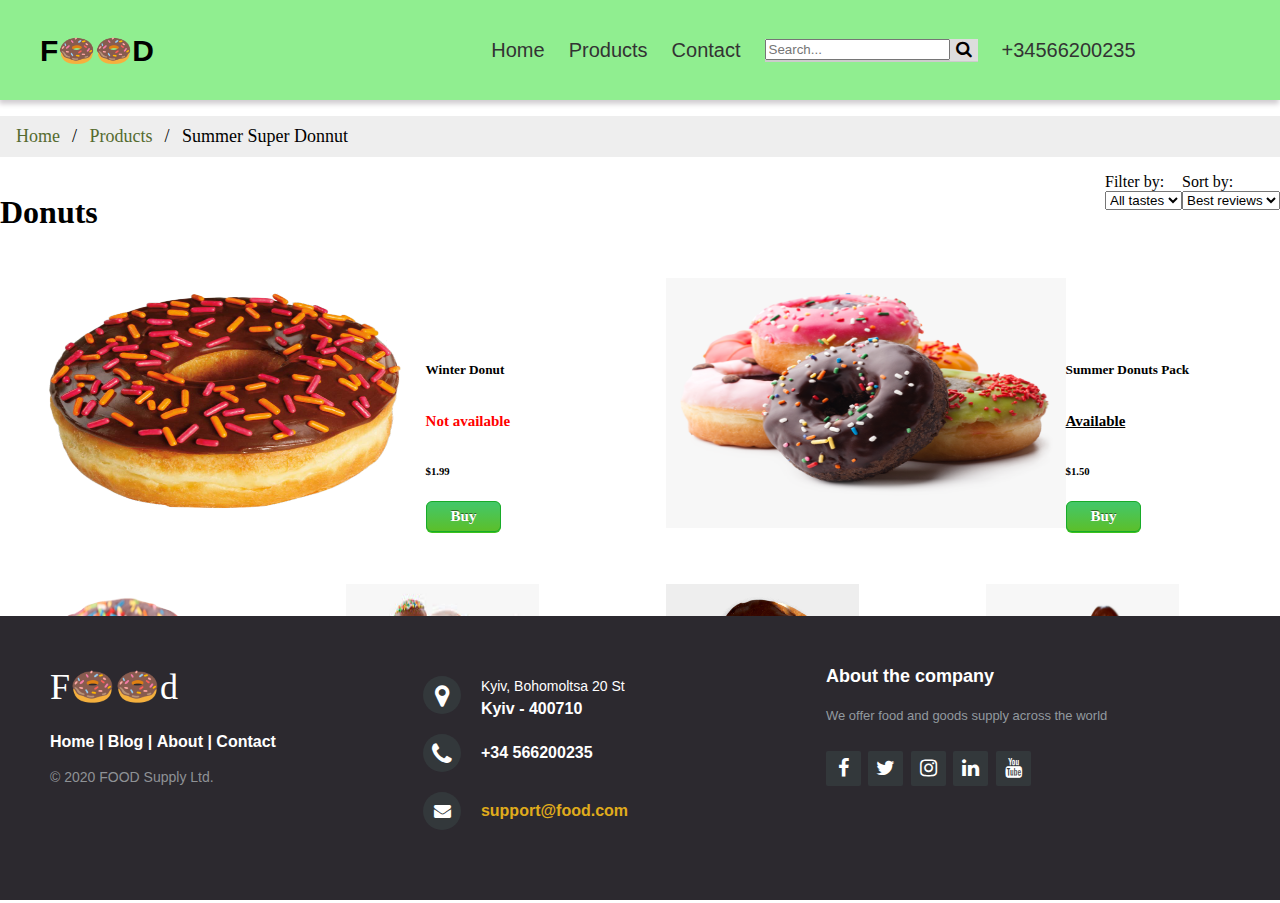
==== t07/index.html @ 4f1e919e "big commit" ====
<!DOCTYPE html>
<html lang="en">
<head>
    <meta charset="UTF-8">
    <meta name="viewport" content="width=device-width, initial-scale=1.0">
    <link rel="stylesheet" href="https://cdnjs.cloudflare.com/ajax/libs/font-awesome/4.7.0/css/font-awesome.min.css">
    <link rel="stylesheet" href="style.css">
    <title>Food Website</title>
</head>
<body>
    <div class="header">
        <nav>
            <div id="navbar">
                <div id="logo">
                    <div class="logo">F<span class="white">🍩🍩</span>d</div>
                </div>
                <div class="pages">
                    <a class="menu" href="index.html">Home</a>
                    <a class="menu" href="index.html">Products</a>
                    <a class="menu" href="#">Contact</a>
                    <div class="search-container">
                        <input class="search" type="search" name="search" id="search" placeholder="Search...">
                        <button type="submit"><i class="fa fa-search"></i></button>
                    </div>
                    <a class="menu phone">+34566200235</a>
                </div>
            </div>
        </nav>
    </div>

    <!-- Breadcrumps -->
    <div class="breadcrumb">
        <ul>
            <li><a href="#">Home</a></li>
            <li><a href="#">Products</a></li>
            <li>Summer Super Donnut</li>
        </ul>
    </div>
        <!-- Product list -->
        <nav class="product-filter">

            <h1>Donuts</h1>
        
            <div class="sort">
        
            <div class="collection-sort">
                <label>Filter by:</label>
                <select>
                <option value="/">All tastes</option>
                </select>
            </div>
        
            <div class="collection-sort">
                <label>Sort by:</label>
                <select>
                <option value="/">Best reviews</option>
                </select>
            </div>
            </div>
        </nav>
        
        <section class="products">
          
            <div class="product-card">
              <div class="product-image">
                <img src="assets/images/2.png" alt="Donut">
              </div>
              <div class="product-info">
                <h5>Winter Donut</h5>
                <h6 class="available-false">Not available</h6>
                <h6>$1.99</h6>
                <a href="card.html" class="buy">Buy</a>
              </div>
            </div>

            <div class="product-card">
                <div class="product-image">
                  <img src="assets/images/4.png" alt="Donut">
                </div>
                <div class="product-info">
                  <h5>Summer Donuts Pack</h5>
                  <h6 class="available-true">Available</h6>
                  <h6>$1.50</h6>
                  <a href="card.html" class="buy">Buy</a>
                </div>
              </div>

              <div class="product-card">
                <div class="product-image">
                  <img src="assets/images/5.png" alt="Donut">
                </div>
                <div class="product-info">
                  <h5>Christmas Donut</h5>
                  <h6 class="available-true">Available</h6>
                  <h6>$2.30</h6>
                  <a href="card.html" class="buy">Buy</a>
                </div>
              </div>

              <div class="product-card">
                <div class="product-image">
                  <img src="assets/images/6.jpeg" alt="Donut">
                </div>
                <div class="product-info">
                  <h5>Party Donut Set</h5>
                  <h6 class="available-true">Available</h6>
                  <h6>$7.99</h6>
                  <a href="card.html" class="buy">Buy</a>
                </div>
              </div>

              <div class="product-card">
                <div class="product-image">
                  <img src="assets/images/7.png" alt="Donut">
                </div>
                <div class="product-info">
                  <h5>Choco Peanut Donut</h5>
                  <h6 class="available-true">Available</h6>
                  <h6>$3.99</h6>
                  <a href="card.html" class="buy">Buy</a>
                </div>
              </div>

              <div class="product-card">
                <div class="product-image">
                  <img src="assets/images/8.png" alt="Donut">
                </div>
                <div class="product-info">
                  <h5>Family Donut Set</h5>
                  <h6 class="available-true">Available</h6>
                  <h6>$8.99</h6>
                  <a href="card.html" class="buy">Buy</a>
                </div>
              </div>
                    
          </section>
    
    <!-- Pagination -->
    <div class="center">
        <div class="pagination">
            <a href="#">&laquo;</a>
            <a href="#">1</a>
            <a href="#" class="active">2</a>
            <a href="#">3</a>
            <a href="#">4</a>
            <a href="#">5</a>
            <a href="#">&raquo;</a>
        </div>
    </div>
    
    <!-- Footer -->
    <footer class="footer-distributed">
    <div class="footer-left">
            <h3>F<span class="white">🍩🍩</span>d</h3>
            <p class="footer-links">
                <a href="#">Home</a>
                |
                <a href="#">Blog</a>
                |
                <a href="#">About</a>
                |
                <a href="#">Contact</a>
            </p>

            <p class="footer-company-name">© 2020 FOOD Supply Ltd.</p>
        </div>

        <div class="footer-center">
            <div>
                <i class="fa fa-map-marker"></i>
                  <p><span class="p-locality">Kyiv, Bohomoltsa 20 St</span>
                    Kyiv - 400710</p>
            </div>

            <div>
                <i class="fa fa-phone"></i>
                <p>+34 566200235</p>
            </div>
            <div>
                <i class="fa fa-envelope"></i>
                <p><a href="mailto:support@eduonix.com">support@food.com</a></p>
            </div>
        </div>
        <div class="footer-right">
            <p class="footer-company-about">
                <span>About the company</span>
                We offer food and goods supply across the world</p>
            <div class="footer-icons">
                <a href="#"><i class="fa fa-facebook"></i></a>
                <a href="#"><i class="fa fa-twitter"></i></a>
                <a href="#"><i class="fa fa-instagram"></i></a>
                <a href="#"><i class="fa fa-linkedin"></i></a>
                <a href="#"><i class="fa fa-youtube"></i></a>
            </div>
        </div>
    </footer>
</body>
</html>
---- t07/style.css ----
body {
    margin: 0;
    background-color: white;
    color: black;
}
/* Navbar */
.header {
    background-color: lightgreen;
    color: black;
}
.pages {
    display: grid;
    justify-content: center;
    align-content: center;
    grid-auto-flow: column;
    grid-gap: 1.5em;
    font-family: "Open Sans", sans-serif;
}
.search-container {
    float: right;
    background-color: #ccc;
}
.search-container button {
    float: right;
    background: #ddd;
    font-size: 17px;
    border: none;
    cursor: pointer;
}
#navbar {
    display: grid;
    min-height: 100px;
    grid-auto-flow: column;
    grid-gap: 1.5em;
    padding: 0 40px;
    -webkit-box-shadow: -1px 4px 5px 0px rgba(209, 205, 209, 1);
    -moz-box-shadow: -1px 4px 5px 0px rgba(209, 205, 209, 1);
    box-shadow: -1px 4px 5px 0px rgba(209, 205, 209, 1);;
}
#logo {
    display: grid;
    justify-content: start;
    align-content: center;
    font-family: "Open Sans", sans-serif;
    font-size: 30px;
    font-weight: 700;
    color: #000;
    text-transform: uppercase;
}

.menu {
    font-size: 20px;
}
#navbar .pages a:hover {
    font-weight: bold;
}
a {
    text-decoration: none;
    color: #333;
}
/* Breadcrumps */
ul {
    padding: 10px 16px;
    list-style: none;
    background-color: #eee;
}
ul li {
    display: inline;
    font-size: 18px;
}
ul li+li:before {
    padding: 8px;
    color: black;
    content: "/\00a0";
}
ul li a {
    color: darkolivegreen;
    text-decoration: none;
}
ul li a:hover {
    color: darkolivegreen;
    text-decoration: underline;
}
/* Pagination */
.center {
    text-align: center;
}
.pagination {
    display: inline-block;
}
.pagination a {
    color: black;
    float: left;
    padding: 8px 16px;
    text-decoration: none;
    transition: background-color .3s;
    border: 1px solid #ddd;
    margin: 0 4px;
}
.pagination a.active {
    background-color: lightgreen;
    color: white;
    border: 1px solid lightgreen;
}
.pagination a:hover:not(.active) {
    background-color: #ddd;
}



@media screen and (max-width: 768px) {
    #navbar .pages a:not(:first-child) {
        display: none;
    }

}

/* Footer */
footer{
	position: fixed;
	bottom: 0;
}

@media (max-height:768px){
	footer { position: static; }
	header { padding-top:40px; }
}


.footer-distributed{
	background-color: #2c292f;
	box-sizing: border-box;
	width: 100%;
	text-align: left;
	font: bold 16px sans-serif;
	padding: 50px 50px 60px 50px;
	margin-top: 80px;
}

.footer-distributed .footer-left,
.footer-distributed .footer-center,
.footer-distributed .footer-right{
	display: inline-block;
	vertical-align: top;
}

/* Footer left */

.footer-distributed .footer-left{
	width: 30%;
}

.footer-distributed h3{
	color:  #ffffff;
	font: normal 36px 'Cookie', cursive;
	margin: 0;
}

/* The company logo */

.footer-distributed .footer-left img{
	width: 30%;
}

.footer-distributed h3 span{
	color:  #e0ac1c;
}

/* Footer links */

.footer-distributed .footer-links{
	color:  #ffffff;
	margin: 20px 0 12px;
}

.footer-distributed .footer-links a{
	display:inline-block;
	line-height: 1.8;
	text-decoration: none;
	color:  inherit;
}

.footer-distributed .footer-company-name{
	color:  #8f9296;
	font-size: 14px;
	font-weight: normal;
	margin: 0;
}

/* Product list */
.product-filter {
    display: flex;
}
.product-filter h1 {
    flex-grow: 1;
}
.sort {
    display: flex;
}
.collection-sort {
    display: flex;
    flex-direction: column;
}
.products {
    display: flex;
    flex-wrap: wrap;
}
.products {
    display: flex;
    flex-wrap: wrap;
}
  
.product-card {
    padding: 2%;
    flex-grow: 1;
    flex-basis: 16%;  
    display: flex;
}
.product-image img {
    width: 400px;
    height: 250px;
    max-width: 100%;
}
.product-info {
    margin-top: auto;
}
.products .product-card:first-child, 
.products .product-card:nth-child(2) {
  flex: 2 46%;
}
.available-false {
    font-size: 15px;
    color: red;
}
.available-true {
    font-size: 15px;
    text-decoration: underline;
}

/*  */

.buy {
	box-shadow: 0px 1px 0px 0px #3dc21b;
	background:linear-gradient(to bottom, #44c767 5%, #5cbf2a 100%);
	background-color:#44c767;
	border-radius:6px;
	border:1px solid #18ab29;
	display:inline-block;
	cursor:pointer;
	color:#ffffff;
	font-family:Verdana;
	font-size:15px;
	font-weight:bold;
	padding:6px 24px;
	text-decoration:none;
	text-shadow:0px -1px 0px #2f6627;
}
.buy:hover {
	background:linear-gradient(to bottom, #5cbf2a 5%, #44c767 100%);
	background-color:#5cbf2a;
}
.buy:active {
	position:relative;
    top:1px;
}

/* Card */
.container {
    max-width: 1200px;
    margin: 0 auto;
    padding: 15px;
    display: flex;
}
.left-column {
    width: 65%;
    position: relative;
}
   
.right-column {
    width: 35%;
    margin-top: 60px;
}
.left-column img {
    width: 100%;
    position: absolute;
    left: 0;
    top: 0;
    opacity: 0;
    transition: all 0.3s ease;
}
   
.left-column img.active {
    opacity: 1;
}
.product-description {
    border-bottom: 1px solid #E1E8EE;
    margin-bottom: 20px;
  }
  .product-description span {
    font-size: 12px;
    color: #358ED7;
    letter-spacing: 1px;
    text-transform: uppercase;
    text-decoration: none;
  }
  .product-description h1 {
    font-weight: 300;
    font-size: 52px;
    color: #43484D;
    letter-spacing: -2px;
  }
  .product-description p {
    font-size: 16px;
    font-weight: 300;
    color: #86939E;
    line-height: 24px;
}

/*  */
.top {
    margin-top: 250px;
}
/*  */



@media (max-width: 920px) {
    .product-card {
      flex: 1 21%;
    }
}
@media (max-width: 768px) {
    .product-card {
      flex: 1 46%;
    }
}
@media (max-width: 480px) {
    .product-filter {
      flex-direction: column;
    }
}
@media (max-width: 480px) {
    .product-filter {
      flex-direction: column;
    }
    .sort {
      align-self: flex-start;
    }
}

/* Footer Center */

.footer-distributed .footer-center{
	width: 35%;
}


.footer-distributed .footer-center i{
	background-color:  #33383b;
	color: #ffffff;
	font-size: 25px;
	width: 38px;
	height: 38px;
	border-radius: 50%;
	text-align: center;
	line-height: 42px;
	margin: 10px 15px;
	vertical-align: middle;
}

.footer-distributed .footer-center i.fa-envelope{
	font-size: 17px;
	line-height: 38px;
}

.footer-distributed .footer-center p{
	display: inline-block;
	color: #ffffff;
	vertical-align: middle;
	margin:0;
}

.footer-distributed .footer-center p span{
	display:block;
	font-weight: normal;
	font-size:14px;
	line-height:2;
}

.footer-distributed .footer-center p a{
	color:  #e0ac1c;
	text-decoration: none;;
}


/* Footer Right */

.footer-distributed .footer-right{
	width: 30%;
}

.footer-distributed .footer-company-about{
	line-height: 20px;
	color:  #92999f;
	font-size: 13px;
	font-weight: normal;
	margin: 0;
}

.footer-distributed .footer-company-about span{
	display: block;
	color:  #ffffff;
	font-size: 18px;
	font-weight: bold;
	margin-bottom: 20px;
}

.footer-distributed .footer-icons{
	margin-top: 25px;
}

.footer-distributed .footer-icons a{
	display: inline-block;
	width: 35px;
	height: 35px;
	cursor: pointer;
	background-color:  #33383b;
	border-radius: 2px;

	font-size: 20px;
	color: #ffffff;
	text-align: center;
	line-height: 35px;

	margin-right: 3px;
	margin-bottom: 5px;
}

@media (max-width: 768px) {

	.footer-distributed .footer-left,
	.footer-distributed .footer-center,
	.footer-distributed .footer-right{
		display: block;
		width: 100%;
		margin-bottom: 40px;
		text-align: center;
	}

	.footer-distributed .footer-center i{
		margin-left: 0;
	}

}
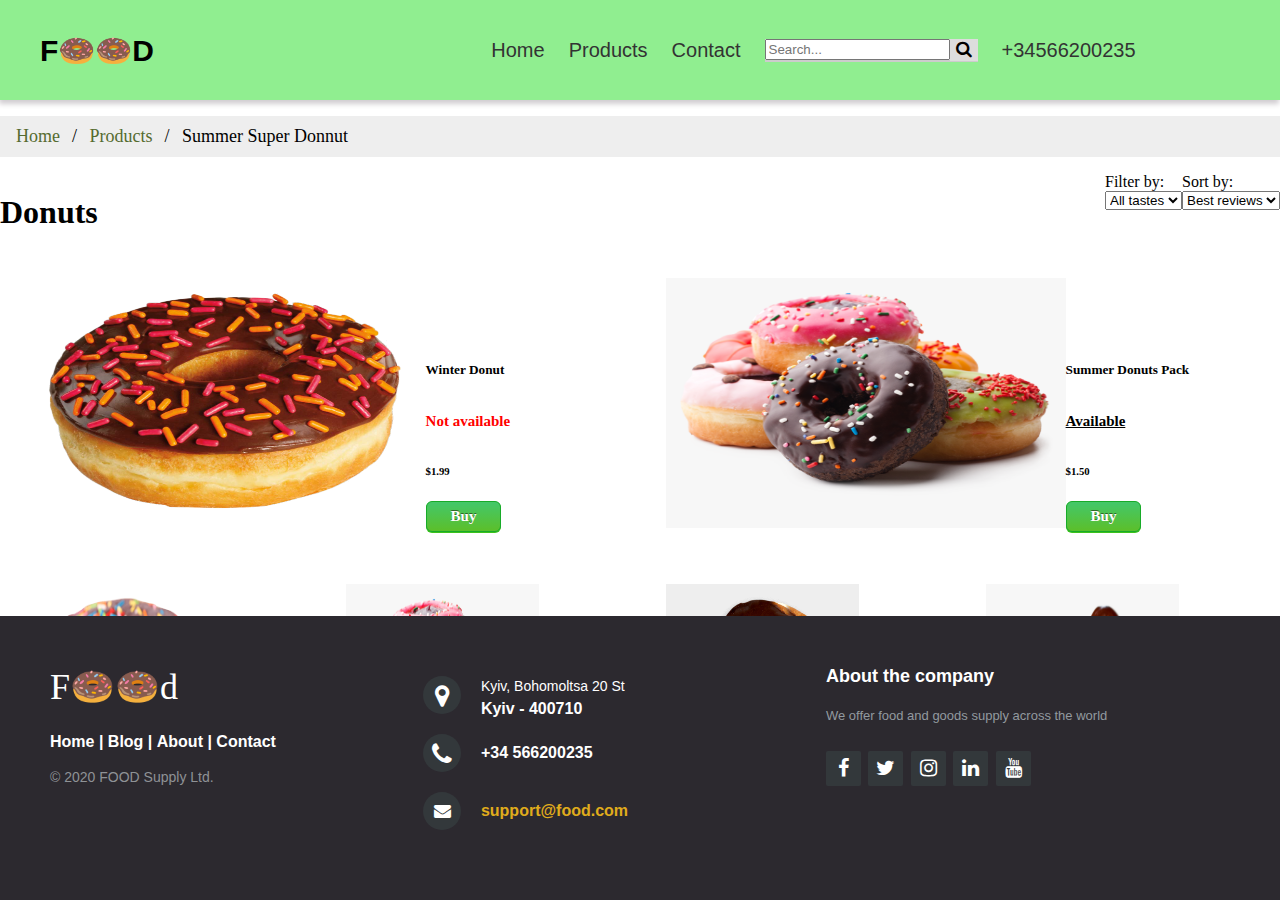
==== commit 20403034: "change product image" ====
--- a/t07/index.html
+++ b/t07/index.html
@@ -99,7 +99,7 @@
 
               <div class="product-card">
                 <div class="product-image">
-                  <img src="assets/images/6.jpeg" alt="Donut">
+                  <img src="assets/images/4.png" alt="Donut">
                 </div>
                 <div class="product-info">
                   <h5>Party Donut Set</h5>
